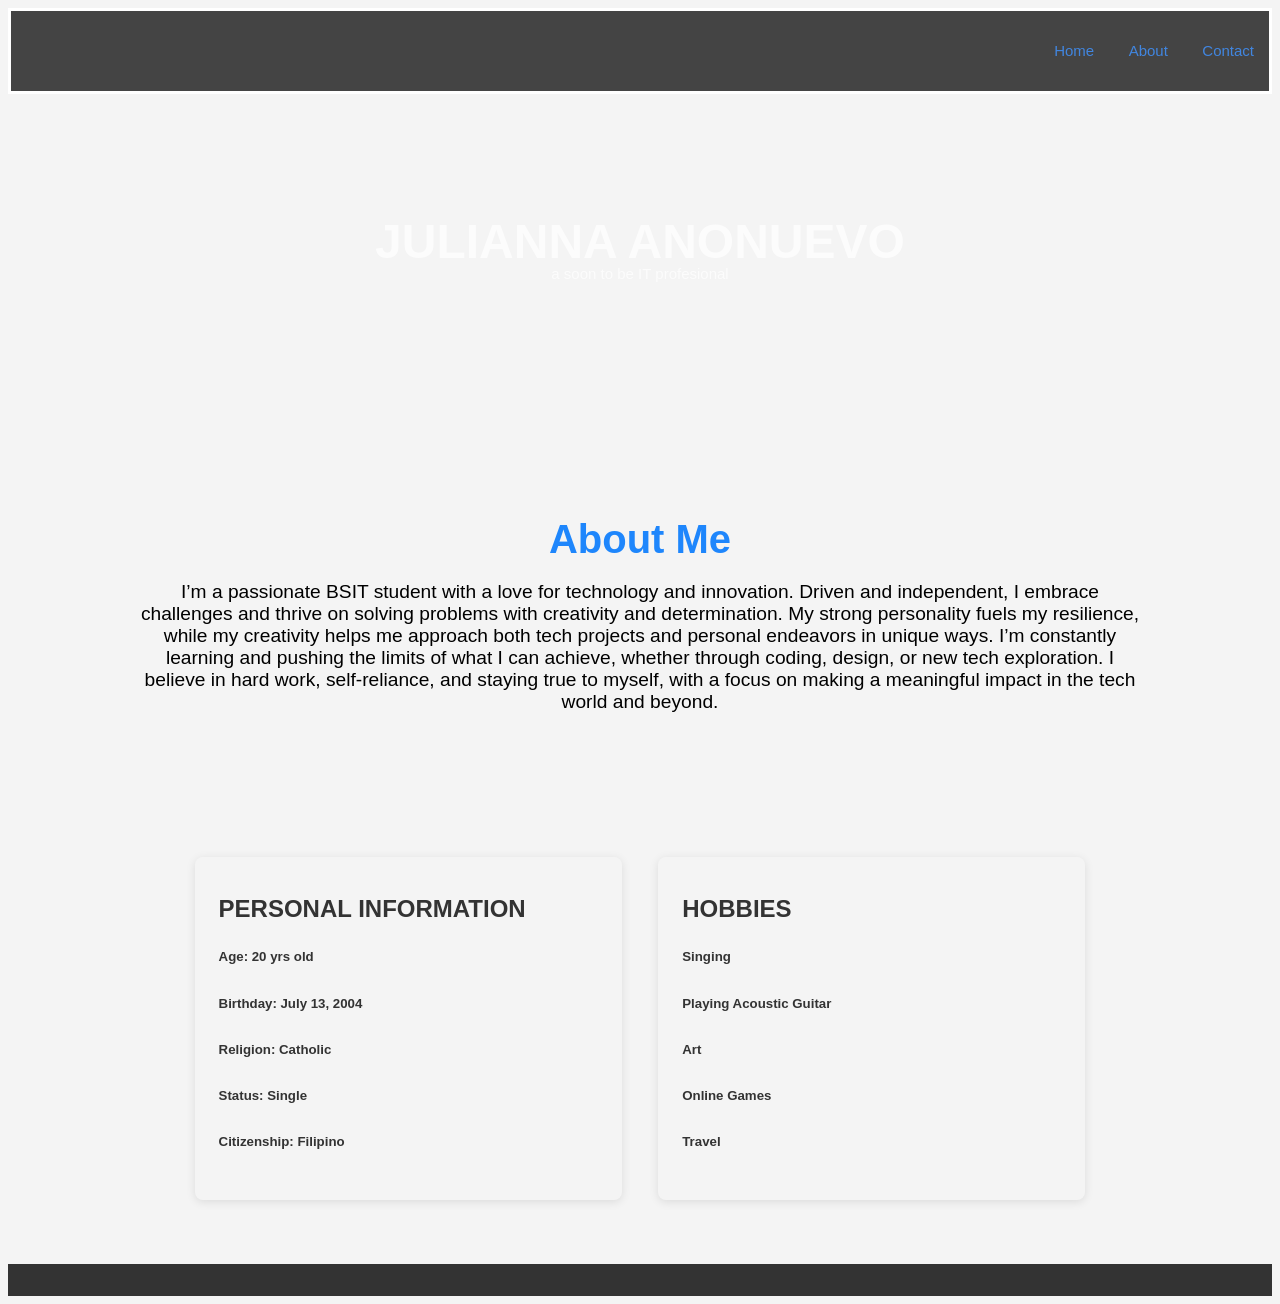
==== about.html @ b84ae13b "Add files via upload" ====
<!DOCTYPE html>
<html lang="en">
<head>
  <meta charset="UTF-8">
  <meta name="viewport" content="width=device-width, initial-scale=1.0">
  <link rel="stylesheet" href="about.css">
</head>
<body>
    <div class="menu">
    <nav>
      <ul>
        <li><a href="home.html">Home</a></li>
        <li><a href="about.html">About</a></li>
        <li><a href="contact.html">Contact</a></li>
      </ul>
    </nav>
    </div>
  <section id="hero">
    <div class="hero-content">
      <h2>JULIANNA ANONUEVO</h2>
      <p>a soon to be IT profesional</p>
    </div>
  </section>

  <section id="about">
    <div class="container">
      <h2>About Me</h2>
      <p>I’m a passionate BSIT student with a love for technology and innovation. Driven and independent, I embrace challenges and thrive on solving problems with creativity and determination. My strong personality fuels my resilience, while my creativity helps me approach both tech projects and personal endeavors in unique ways. I’m constantly learning and pushing the limits of what I can achieve, whether through coding, design, or new tech exploration. I believe in hard work, self-reliance, and staying true to myself, with a focus on making a meaningful impact in the tech world and beyond.</p>
    </div>
  </section>

  <section id="projects">
      <div class="project-card">
        <h3>PERSONAL INFORMATION</h3>
        <h5>Age: 20 yrs old</h5>
        <h5>Birthday: July 13, 2004</h5>
        <h5>Religion: Catholic</h5>
        <h5>Status: Single </h5>
        <h5>Citizenship: Filipino </h5> 
      </div>
      <div class="project-card">
        <h3>HOBBIES</h3>
        <h5>Singing</h5>
        <h5>Playing Acoustic Guitar</h5>
        <h5>Art</h5>
        <h5>Online Games </h5>
        <h5>Travel</h5> 
      </div>
  </section>
  <footer>
  </footer>
</body>
</html>
---- about.css ----
body {
    font-family: Arial, sans-serif;
    background-color: #f4f4f4;
    color: #333;
  }
  
  .menu {
    font-family:'Franklin Gothic Medium', 'Arial Narrow', Arial, sans-serif;
    border: solid white;
    background-color: #333;
    text-align: right;
    font-family: Arial, Helvetica, sans-serif;
  }

  nav {
    background: #444;
    color: #ffffff;
    padding: 15px 0;
    
}

nav ul li {
    display: inline;
    margin: 0 15px;
    
}

nav a {
    color: #4186e0;
    text-decoration: none;
    font-size: 15px;
    
}
  
  #hero {
    color: rgba(255, 255, 255, 0.699);
    text-align: center;
    padding: 6rem ;
    height: 150px;
    line-height: .5;
    background-image: url('image/About.jpg');
    
  }
  
  #hero h2 {
    font-size: 3rem;
  }
  
  #hero p {
    font-size: 15px;
  }
  
  #about p{
    color: #000000;
  }
  #about h2{
    color: #1e86fc;
  }
  section {
    padding: 3rem 0;
    text-align: center;
  }

  .container {
    width: 80%;
    max-width: 1200px;
    margin: 0 auto;
  }
  
  h2 {
    font-size: 2.5rem;
    margin-bottom: 1rem;
  }
  
  p {
    font-size: 1.2rem;
    margin-bottom: 2rem;
  }
  
  .project-card {
    box-shadow: 0 2px 10px rgba(0, 0, 0, 0.1);
    margin: 1rem;
    padding: 1.5rem;
    line-height: 150%;
    text-align: left;
    border-radius: 8px;
    width: 30%;
    display: inline-block;
  }
  
  .project-card img {
    width: 100%;
    height: auto;
    border-radius: 8px;
  }
  
  .project-card h3 {
    margin-top: 1rem;
    font-size: 1.5rem;
  }
  
  .project-card p {
    font-size: 1rem;
    margin-top: 0.5rem;
  }
  
  footer {
    background-color: #333;
    color: white;
    text-align: center;
    padding: 1rem;
  }
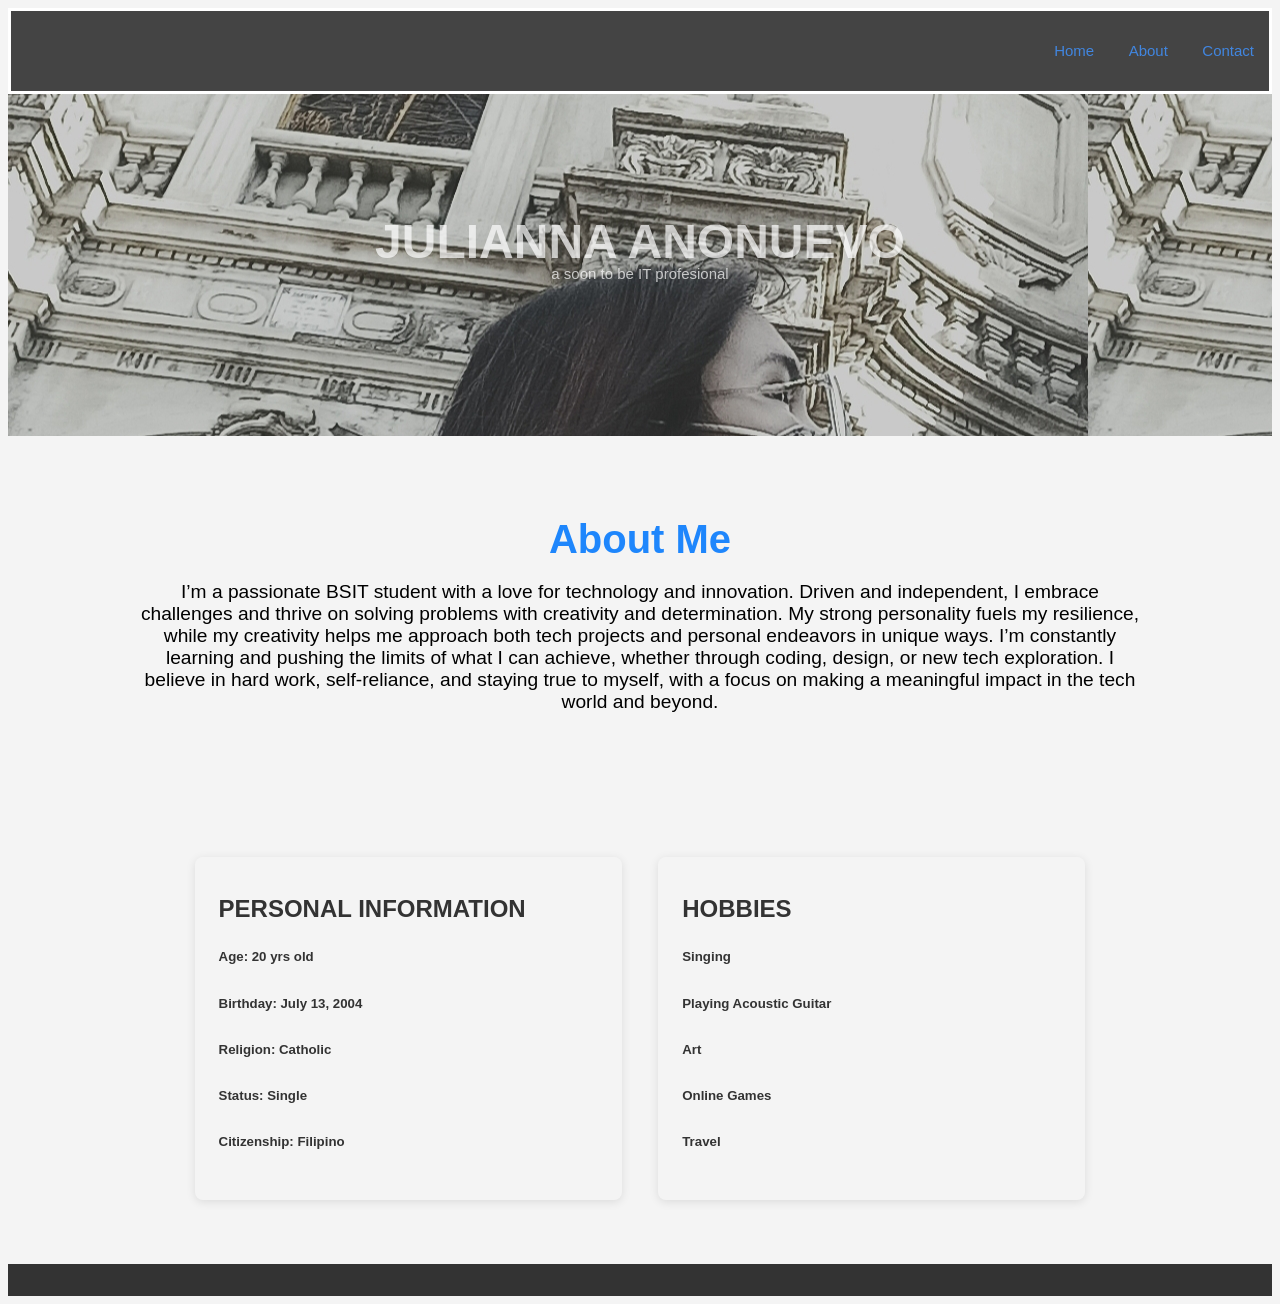
==== commit 208fe3be: "Update about.html" ====
--- a/about.html
+++ b/about.html
@@ -9,7 +9,7 @@
     <div class="menu">
     <nav>
       <ul>
-        <li><a href="home.html">Home</a></li>
+        <li><a href=index.html">Home</a></li>
         <li><a href="about.html">About</a></li>
         <li><a href="contact.html">Contact</a></li>
       </ul>
